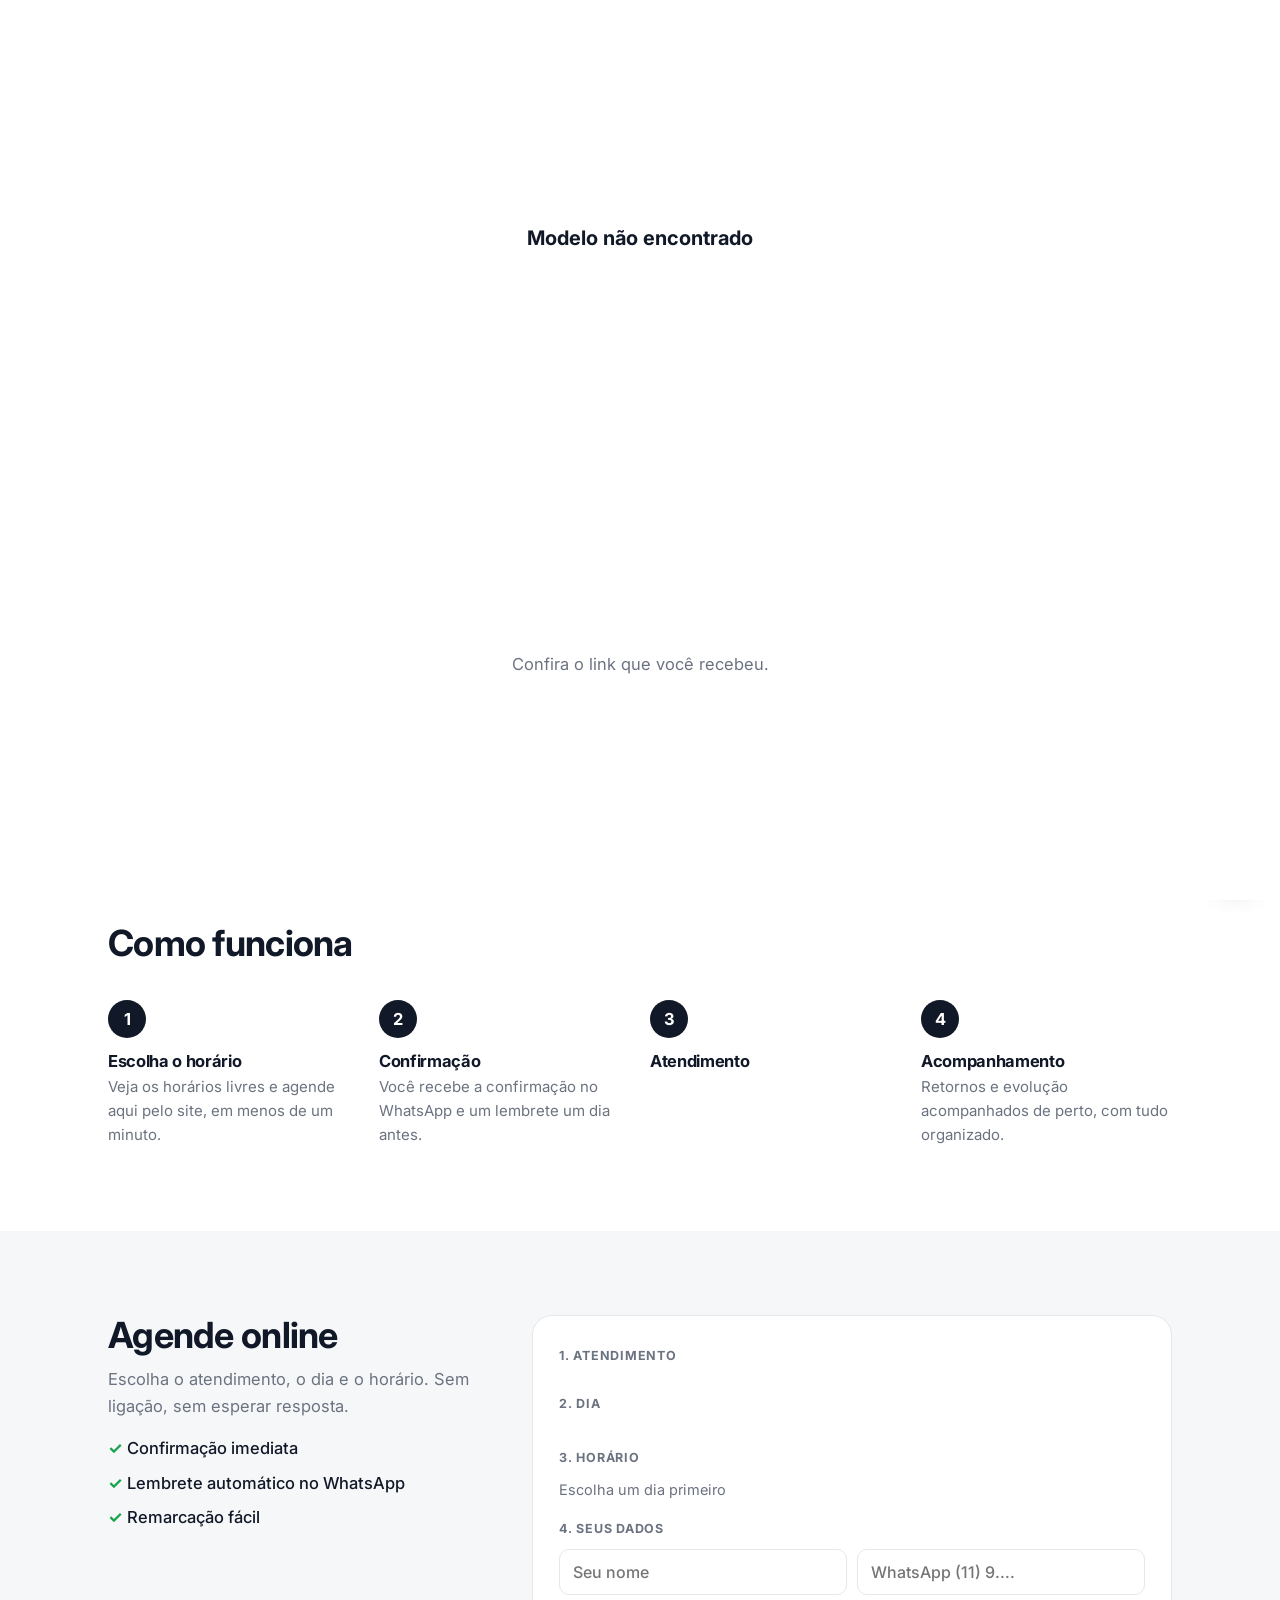
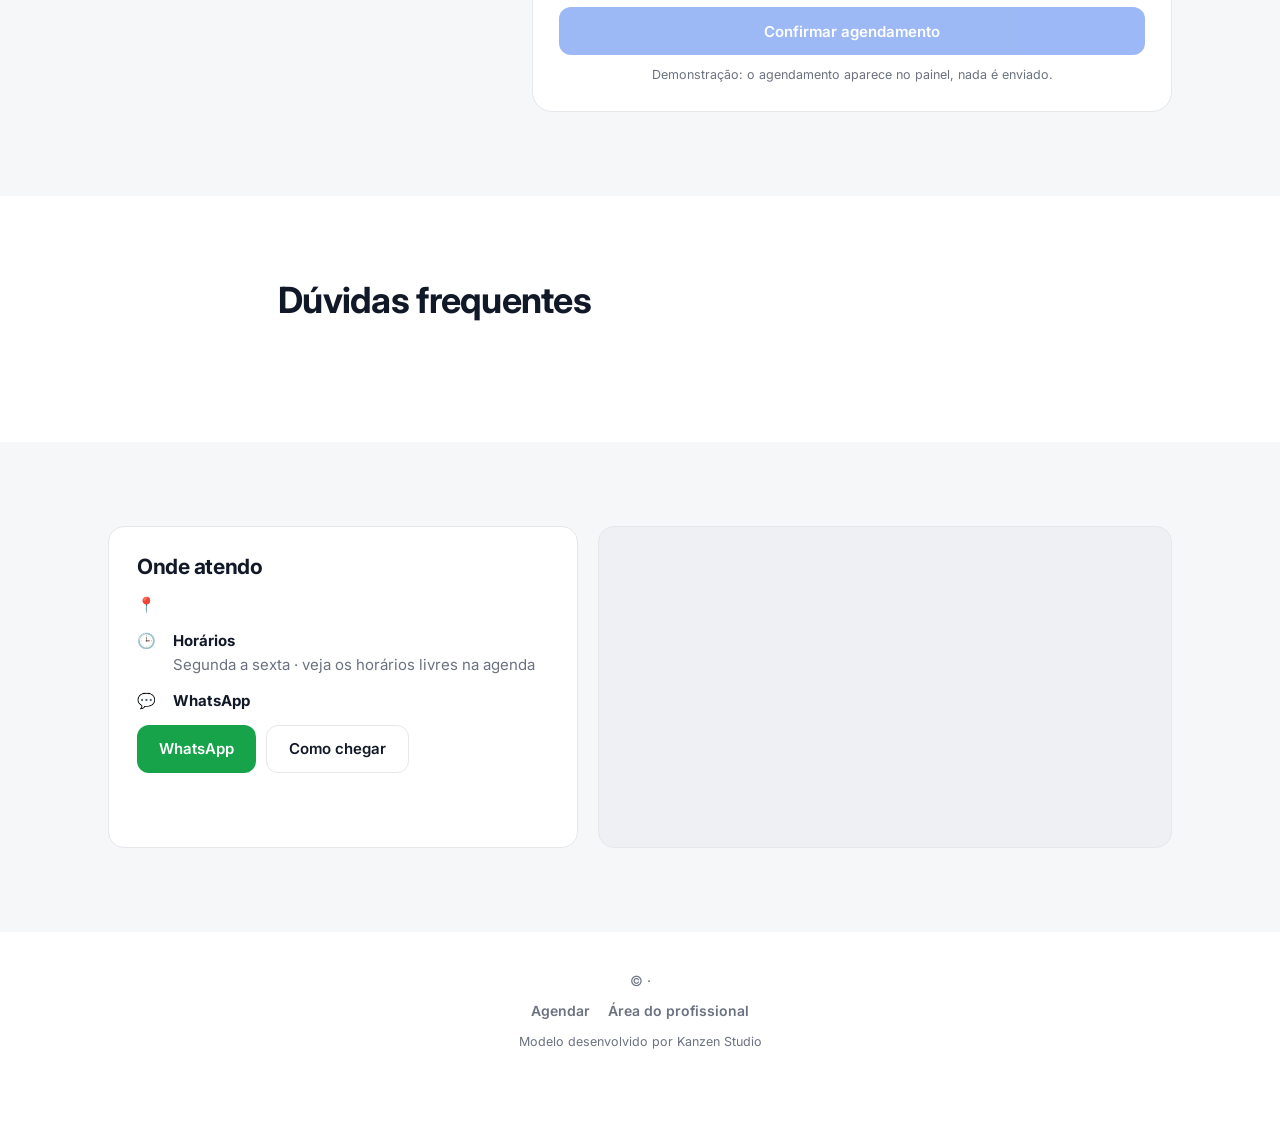
==== m/index.html @ 59c3f10d "Add files via upload" ====
<!doctype html>
<html lang="pt-BR">
<head>
<meta charset="utf-8">
<meta name="viewport" content="width=device-width, initial-scale=1, viewport-fit=cover">
<meta name="robots" content="noindex, nofollow">
<meta name="theme-color" content="#ffffff">
<title>Modelo de site · Kanzen Studio</title>
<link rel="preconnect" href="https://fonts.googleapis.com">
<link rel="preconnect" href="https://fonts.gstatic.com" crossorigin>
<link href="https://fonts.googleapis.com/css2?family=Inter:wght@400;500;600;700;800&display=swap" rel="stylesheet">
<link rel="stylesheet" href="m.css?v=1">
</head>
<body>
<div class="preview-bar">🔍 <b>Modelo</b> feito pela Kanzen Studio para <span data-f="nome"></span> · cores, fotos e textos podem ser personalizados</div>

<nav id="nav">
  <div class="wrap">
    <a class="logo" href="#topo"><span class="mono" data-f="ini"></span><span class="wm"><b data-f="nome"></b><small data-f="prof"></small></span></a>
    <div class="links"><a href="#atendimentos">Atendimentos</a><a href="#como">Como funciona</a><a href="#contato">Onde atendo</a></div>
    <div class="nav-cta"><a class="btn btn-pri" href="#agendar" data-f="cta"></a><button class="burger" id="burger" aria-label="Abrir menu" aria-expanded="false"><span></span><span></span><span></span></button></div>
  </div>
  <div class="mmenu" id="mmenu"><a href="#atendimentos">Atendimentos</a><a href="#como">Como funciona</a><a href="#contato">Onde atendo</a><a class="btn btn-pri" href="#agendar" data-f="cta"></a></div>
</nav>

<header class="hero" id="topo">
  <div class="wrap">
    <div>
      <span class="pill" data-f="tag"></span>
      <h1 data-f="h1"></h1>
      <p class="lead" data-f="lead"></p>
      <div class="ctas"><a class="btn btn-pri" href="#agendar" data-f="cta"></a><a class="btn btn-sec" data-wa target="_blank" rel="noopener">Falar no WhatsApp</a></div>
      <div class="chips-info"><span>📍 <i data-f="bairro"></i> · São Paulo</span><span>🗓️ Agenda online 24h</span><span>💬 Confirmação no WhatsApp</span></div>
    </div>
    <div class="hero-card">
      <div class="hc-top"><span class="mono big" data-f="ini"></span><div><b data-f="nome"></b><small data-f="prof"></small></div></div>
      <div class="hc-row"><span>Próximo horário livre</span><b id="nextSlot">amanhã, 09:00</b></div>
      <div class="hc-row"><span>Atendimento</span><b data-f="modo"></b></div>
      <div class="hc-row"><span>Local</span><b data-f="bairro"></b></div>
      <a class="btn btn-pri wide" href="#agendar" data-f="cta"></a>
      <p class="hc-note">✓ Sem precisar esperar resposta</p>
    </div>
  </div>
</header>

<section id="atendimentos" class="soft">
  <div class="wrap">
    <div class="sh"><h2>Atendimentos</h2><p data-f="servIntro"></p></div>
    <div class="grid" id="servGrid"></div>
  </div>
</section>

<section id="como">
  <div class="wrap">
    <div class="sh"><h2>Como funciona</h2></div>
    <div class="steps">
      <div class="step"><h3>Escolha o horário</h3><p>Veja os horários livres e agende aqui pelo site, em menos de um minuto.</p></div>
      <div class="step"><h3>Confirmação</h3><p>Você recebe a confirmação no WhatsApp e um lembrete um dia antes.</p></div>
      <div class="step"><h3>Atendimento</h3><p data-f="step3"></p></div>
      <div class="step"><h3>Acompanhamento</h3><p>Retornos e evolução acompanhados de perto, com tudo organizado.</p></div>
    </div>
  </div>
</section>

<section id="agendar" class="soft">
  <div class="wrap">
    <div class="booking">
      <div class="intro">
        <h2>Agende online</h2>
        <p>Escolha o atendimento, o dia e o horário. Sem ligação, sem esperar resposta.</p>
        <ul><li>Confirmação imediata</li><li>Lembrete automático no WhatsApp</li><li>Remarcação fácil</li></ul>
      </div>
      <div class="panel">
        <div id="form">
          <h4>1. Atendimento</h4><div class="chips" id="bServ"></div>
          <h4>2. Dia</h4><div class="chips days" id="bDias"></div>
          <h4>3. Horário</h4><div class="chips" id="bHoras"><span class="muted">Escolha um dia primeiro</span></div>
          <h4>4. Seus dados</h4>
          <div class="two"><input id="bNome" placeholder="Seu nome" autocomplete="name"><input id="bTel" placeholder="WhatsApp (11) 9...." inputmode="tel" autocomplete="tel"></div>
          <button class="btn btn-pri wide" id="bOk" disabled>Confirmar agendamento</button>
          <p class="demo-note">Demonstração: o agendamento aparece no painel, nada é enviado.</p>
        </div>
        <div class="done" id="done">
          <div class="ok">✓</div><h3>Agendado!</h3>
          <p>No site real, a confirmação chega no WhatsApp do paciente e o horário aparece na hora no seu painel.</p>
          <div class="resume" id="resume"></div>
          <a class="btn btn-sec wide" id="toPanel">Ver no painel →</a>
          <button class="btn btn-ghost wide" id="bAgain">Fazer outro teste</button>
        </div>
      </div>
    </div>
  </div>
</section>

<section id="duvidas">
  <div class="wrap narrow">
    <div class="sh"><h2>Dúvidas frequentes</h2></div>
    <div id="faq"></div>
  </div>
</section>

<section id="contato" class="soft">
  <div class="wrap contact">
    <div class="c-box">
      <h3>Onde atendo</h3>
      <div class="c-row">📍<span><b data-f="bairro"></b><i data-f="end"></i></span></div>
      <div class="c-row">🕒<span><b>Horários</b>Segunda a sexta · veja os horários livres na agenda</span></div>
      <div class="c-row">💬<span><b>WhatsApp</b><i data-f="tel"></i></span></div>
      <div class="c-actions"><a class="btn btn-wa" data-wa target="_blank" rel="noopener">WhatsApp</a><a class="btn btn-sec" id="rota" target="_blank" rel="noopener">Como chegar</a></div>
    </div>
    <div class="map"><iframe id="mapa" title="Mapa" loading="lazy" referrerpolicy="no-referrer-when-downgrade"></iframe></div>
  </div>
</section>

<footer><div class="wrap"><b data-f="nome"></b><div>© <span id="ano"></span> · <span data-f="prof"></span></div><div class="row"><a href="#agendar">Agendar</a><a id="toPanel2">Área do profissional</a></div><div class="kz">Modelo desenvolvido por Kanzen Studio</div></div></footer>
<a class="wa-float" data-wa target="_blank" rel="noopener" aria-label="WhatsApp"><svg viewBox="0 0 24 24"><path d="M12 2a10 10 0 0 0-8.6 15.1L2 22l5-1.3A10 10 0 1 0 12 2zm5.3 14.1c-.2.6-1.3 1.2-1.8 1.2-.5.1-1 .1-3.3-.8-2.8-1.1-4.5-3.9-4.7-4.1-.1-.2-1.1-1.5-1.1-2.9s.7-2.1 1-2.4c.3-.3.6-.3.8-.3h.6c.2 0 .4 0 .6.5l.9 2.1c.1.2.1.3 0 .5l-.3.5-.4.5c-.1.1-.3.3-.1.6.2.3.8 1.3 1.7 2.1 1.1 1 2.1 1.3 2.4 1.5.3.1.5.1.6-.1l.9-1c.2-.3.4-.2.6-.1l2 .9c.3.1.5.2.5.3.1.2.1.7-.1 1.3z"/></svg></a>
<div class="nf" id="nf"><b>Modelo não encontrado</b><p>Confira o link que você recebeu.</p></div>
<script src="m.js?v=1"></script>
</body>
</html>
---- m/m.css ----
:root{--bg:#fff;--soft:#f6f7f9;--ink:#111827;--muted:#6b7280;--line:#e5e7eb;--pri:#2563eb;--pri-d:#1d4ed8;--pri-soft:#eff6ff;--ok:#16a34a;--ok-soft:#ecfdf5;--warn:#f59e0b;--r:16px;--pad:clamp(16px,4vw,28px)}
*{box-sizing:border-box;margin:0;padding:0}
html{scroll-behavior:smooth;-webkit-text-size-adjust:100%}
body{background:var(--bg);color:var(--ink);font-family:Inter,system-ui,sans-serif;font-size:clamp(15.5px,1.5vw,16.5px);line-height:1.6;overflow-x:hidden}
a{color:inherit}
h1,h2,h3{line-height:1.15;letter-spacing:-.02em}
.wrap{max-width:1120px;margin:0 auto;padding:0 var(--pad)}
.narrow{max-width:780px}
.muted{color:var(--muted);font-size:14.5px}
.preview-bar{background:var(--ink);color:#fff;font-size:12.5px;text-align:center;padding:7px var(--pad);line-height:1.4}
.preview-bar b{color:#fbbf24}
nav{position:sticky;top:0;z-index:40;background:rgba(255,255,255,.95);backdrop-filter:blur(10px);-webkit-backdrop-filter:blur(10px);border-bottom:1px solid var(--line)}
nav .wrap{display:flex;align-items:center;justify-content:space-between;height:64px;gap:12px}
.logo{display:flex;align-items:center;gap:10px;text-decoration:none;min-width:0}
.mono{width:38px;height:38px;border-radius:50%;background:var(--ink);color:#fff;display:grid;place-items:center;font-weight:700;font-size:14px;flex:none;letter-spacing:.02em}
.mono.big{width:52px;height:52px;font-size:18px}
.wm{display:flex;flex-direction:column;line-height:1.15;min-width:0}
.wm b{font-size:15.5px;white-space:nowrap;overflow:hidden;text-overflow:ellipsis}
.wm small{font-size:12.5px;color:var(--muted)}
.links{display:flex;gap:24px;font-weight:600;font-size:14.5px}
.links a{text-decoration:none;color:var(--muted)}.links a:hover{color:var(--ink)}
.nav-cta{display:flex;align-items:center;gap:8px}
.burger{display:none;width:44px;height:44px;border:1px solid var(--line);background:#fff;border-radius:12px;cursor:pointer}
.burger span{display:block;width:20px;height:2px;background:var(--ink);margin:4px auto;border-radius:2px}
.mmenu{display:none;flex-direction:column;padding:6px var(--pad) 18px;border-top:1px solid var(--line)}
.mmenu a{padding:13px 4px;font-weight:600;text-decoration:none;border-bottom:1px solid var(--line)}
.mmenu .btn{margin-top:14px;justify-content:center;border:0}
nav.open .mmenu{display:flex}
@media(max-width:860px){.links{display:none}.burger{display:block}.nav-cta .btn{display:none}}
.btn{display:inline-flex;align-items:center;justify-content:center;gap:8px;border:0;cursor:pointer;font:600 15px Inter,sans-serif;padding:13px 22px;min-height:48px;border-radius:12px;text-decoration:none;white-space:nowrap;transition:background .15s,transform .15s}
.btn:hover{transform:translateY(-1px)}
.btn-pri{background:var(--pri);color:#fff}.btn-pri:hover{background:var(--pri-d)}
.btn-sec{background:#fff;color:var(--ink);border:1.5px solid var(--line)}
.btn-ghost{background:transparent;color:var(--muted)}
.btn-wa{background:var(--ok);color:#fff}
.btn.wide{width:100%}
.btn:disabled{opacity:.45;cursor:not-allowed;transform:none}
.hero{padding:clamp(36px,6vw,72px) 0}
.hero .wrap{display:grid;grid-template-columns:1.2fr .8fr;gap:clamp(28px,5vw,56px);align-items:center}
.pill{display:inline-block;background:var(--pri-soft);color:var(--pri-d);font-weight:600;font-size:13px;padding:6px 12px;border-radius:999px;margin-bottom:16px}
.hero h1{font-size:clamp(32px,5.4vw,54px);font-weight:800;margin-bottom:16px}
.lead{font-size:clamp(16.5px,1.8vw,18.5px);color:var(--muted);max-width:560px;margin-bottom:24px}
.ctas{display:flex;gap:10px;flex-wrap:wrap}
.chips-info{display:flex;flex-wrap:wrap;gap:8px;margin-top:22px}
.chips-info span{background:var(--soft);border:1px solid var(--line);border-radius:999px;padding:6px 12px;font-size:13.5px;font-weight:500}
.chips-info i{font-style:normal}
.hero-card{background:#fff;border:1px solid var(--line);border-radius:20px;padding:22px;box-shadow:0 24px 50px -28px rgba(17,24,39,.3)}
.hc-top{display:flex;gap:12px;align-items:center;margin-bottom:16px}
.hc-top b{display:block;font-size:17px}.hc-top small{color:var(--muted);font-size:13.5px}
.hc-row{display:flex;justify-content:space-between;gap:12px;padding:11px 0;border-top:1px solid var(--line);font-size:14.5px}
.hc-row span{color:var(--muted)}
.hc-row b{text-align:right}
.hero-card .btn{margin-top:14px}
.hc-note{text-align:center;color:var(--ok);font-size:13px;font-weight:600;margin-top:10px}
@media(max-width:860px){.hero .wrap{grid-template-columns:1fr}.ctas .btn{flex:1 1 auto}}
section{padding:clamp(52px,7vw,84px) 0}
section.soft{background:var(--soft)}
.sh{max-width:640px;margin-bottom:clamp(24px,4vw,36px)}
.sh h2{font-size:clamp(26px,3.4vw,36px);font-weight:700;margin-bottom:10px}
.sh p{color:var(--muted)}
.grid{display:grid;grid-template-columns:repeat(4,1fr);gap:16px}
@media(max-width:1000px){.grid{grid-template-columns:repeat(2,1fr)}}
@media(max-width:540px){.grid{grid-template-columns:1fr}}
.card{background:#fff;border:1px solid var(--line);border-radius:var(--r);padding:22px;display:flex;flex-direction:column}
.card .ico{width:46px;height:46px;border-radius:12px;background:var(--soft);display:grid;place-items:center;font-size:23px;margin-bottom:12px}
.card h3{font-size:17.5px;margin-bottom:6px}
.card p{color:var(--muted);font-size:15px;flex:1}
.card a{margin-top:12px;font-weight:600;color:var(--pri);text-decoration:none;font-size:14.5px;cursor:pointer}
.steps{display:grid;grid-template-columns:repeat(4,1fr);gap:20px;counter-reset:s}
.step{position:relative;padding-top:52px}
.step::before{counter-increment:s;content:counter(s);position:absolute;top:0;left:0;width:38px;height:38px;border-radius:50%;background:var(--ink);color:#fff;font-weight:700;display:grid;place-items:center}
.step h3{font-size:16.5px;margin-bottom:4px}.step p{font-size:15px;color:var(--muted)}
@media(max-width:860px){.steps{grid-template-columns:1fr 1fr}}
@media(max-width:480px){.steps{grid-template-columns:1fr}.step{padding:0 0 0 54px;min-height:40px}}
.booking{display:grid;grid-template-columns:.75fr 1.25fr;gap:clamp(22px,4vw,40px);align-items:start}
.booking h2{font-size:clamp(26px,3.4vw,36px);margin-bottom:10px}
.booking .intro p{color:var(--muted)}
.booking ul{list-style:none;margin-top:16px;display:grid;gap:8px;font-weight:500}
.booking li::before{content:"✓  ";color:var(--ok);font-weight:700}
.panel{background:#fff;border:1px solid var(--line);border-radius:20px;padding:clamp(16px,3vw,26px);min-width:0}
.panel h4{font-size:12.5px;letter-spacing:.06em;text-transform:uppercase;color:var(--muted);margin:4px 0 10px}
.chips{display:flex;flex-wrap:wrap;gap:8px;margin-bottom:18px}
.chip{border:1.5px solid var(--line);background:#fff;border-radius:10px;padding:9px 13px;min-height:44px;font:500 14.5px Inter,sans-serif;cursor:pointer;color:var(--ink)}
.chip:hover{border-color:var(--pri)}
.chip.on{background:var(--pri);border-color:var(--pri);color:#fff}
.chip:disabled{opacity:.35;cursor:not-allowed;text-decoration:line-through}
.days{flex-wrap:nowrap;overflow-x:auto;padding-bottom:6px;-webkit-overflow-scrolling:touch}
.days .chip{display:flex;flex-direction:column;align-items:center;min-width:62px;line-height:1.2;flex:none}
.days .chip small{font-size:12px;opacity:.8}
.two{display:grid;grid-template-columns:1fr 1fr;gap:10px;margin-bottom:12px}
.two input{width:100%;border:1.5px solid var(--line);border-radius:10px;padding:12px 13px;font:500 16px Inter,sans-serif;background:#fff;color:var(--ink)}
.two input:focus{outline:2px solid var(--pri-soft);border-color:var(--pri)}
.demo-note{font-size:12.5px;color:var(--muted);text-align:center;margin-top:10px}
.done{display:none;text-align:center;padding:16px 4px}
.done .ok{width:56px;height:56px;border-radius:50%;background:var(--ok-soft);color:var(--ok);display:grid;place-items:center;font-size:28px;font-weight:800;margin:0 auto 8px}
.done h3{font-size:22px;margin-bottom:6px}.done p{color:var(--muted);font-size:15px}
.done .resume{background:var(--soft);border-radius:12px;padding:14px;margin:14px 0;text-align:left;font-size:15px}
.done .btn{margin-top:8px}
@media(max-width:860px){.booking{grid-template-columns:1fr}}
@media(max-width:520px){.two{grid-template-columns:1fr}}
details{background:#fff;border:1px solid var(--line);border-radius:14px;padding:15px 18px;margin-bottom:10px}
summary{cursor:pointer;font-weight:600;list-style:none;display:flex;justify-content:space-between;gap:12px}
summary::-webkit-details-marker{display:none}
summary::after{content:"+";color:var(--pri);font-size:20px;line-height:1}
details[open] summary::after{content:"–"}
details p{color:var(--muted);margin-top:8px;font-size:15px}
.contact{display:grid;grid-template-columns:.9fr 1.1fr;gap:20px}
.c-box{background:#fff;border:1px solid var(--line);border-radius:var(--r);padding:clamp(20px,3vw,28px)}
.c-box h3{font-size:21px;margin-bottom:14px}
.c-row{display:grid;grid-template-columns:26px 1fr;gap:10px;margin-bottom:12px;color:var(--muted);font-size:15px}
.c-row b{color:var(--ink);display:block}.c-row i{font-style:normal}
.c-actions{display:flex;flex-wrap:wrap;gap:10px;margin-top:6px}
.map{border-radius:var(--r);overflow:hidden;min-height:320px;border:1px solid var(--line);background:#eef0f3}
.map iframe{width:100%;height:100%;min-height:320px;border:0;display:block}
@media(max-width:860px){.contact{grid-template-columns:1fr}.c-actions .btn{flex:1 1 auto}}
footer{padding:34px 0 96px;color:var(--muted);font-size:14px;text-align:center}
footer b{color:var(--ink);display:block;margin-bottom:4px}
footer .row{display:flex;justify-content:center;gap:18px;margin-top:8px}
footer a{text-decoration:none;font-weight:600;cursor:pointer}
footer .kz{margin-top:10px;font-size:12.5px}
.wa-float{position:fixed;right:max(16px,env(safe-area-inset-right));bottom:max(16px,env(safe-area-inset-bottom));width:56px;height:56px;border-radius:50%;background:#25d366;display:grid;place-items:center;box-shadow:0 8px 24px rgba(0,0,0,.2);z-index:30}
.wa-float svg{width:29px;height:29px;fill:#fff}
.nf{display:none;position:fixed;inset:0;background:#fff;z-index:99;place-items:center;text-align:center;padding:24px}
.nf b{font-size:20px;display:block}.nf p{color:var(--muted)}
body.notfound .nf{display:grid}
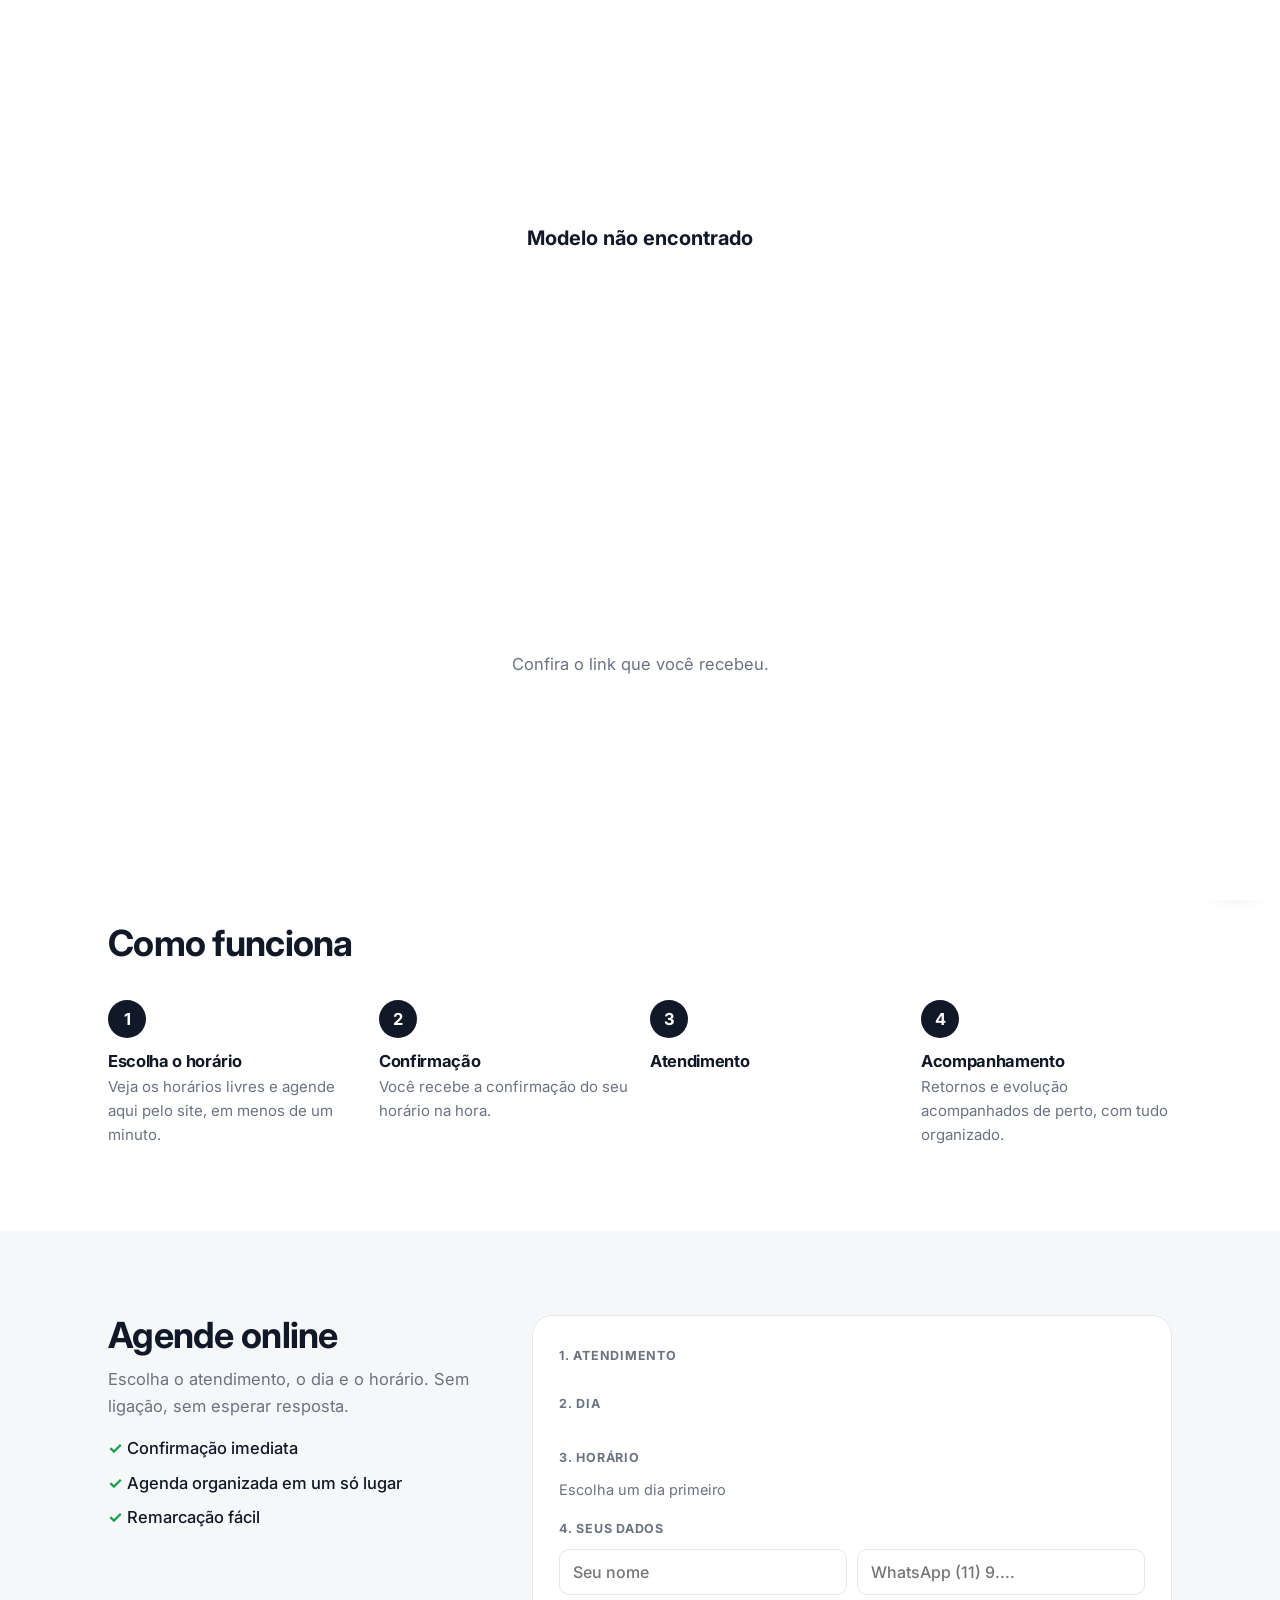
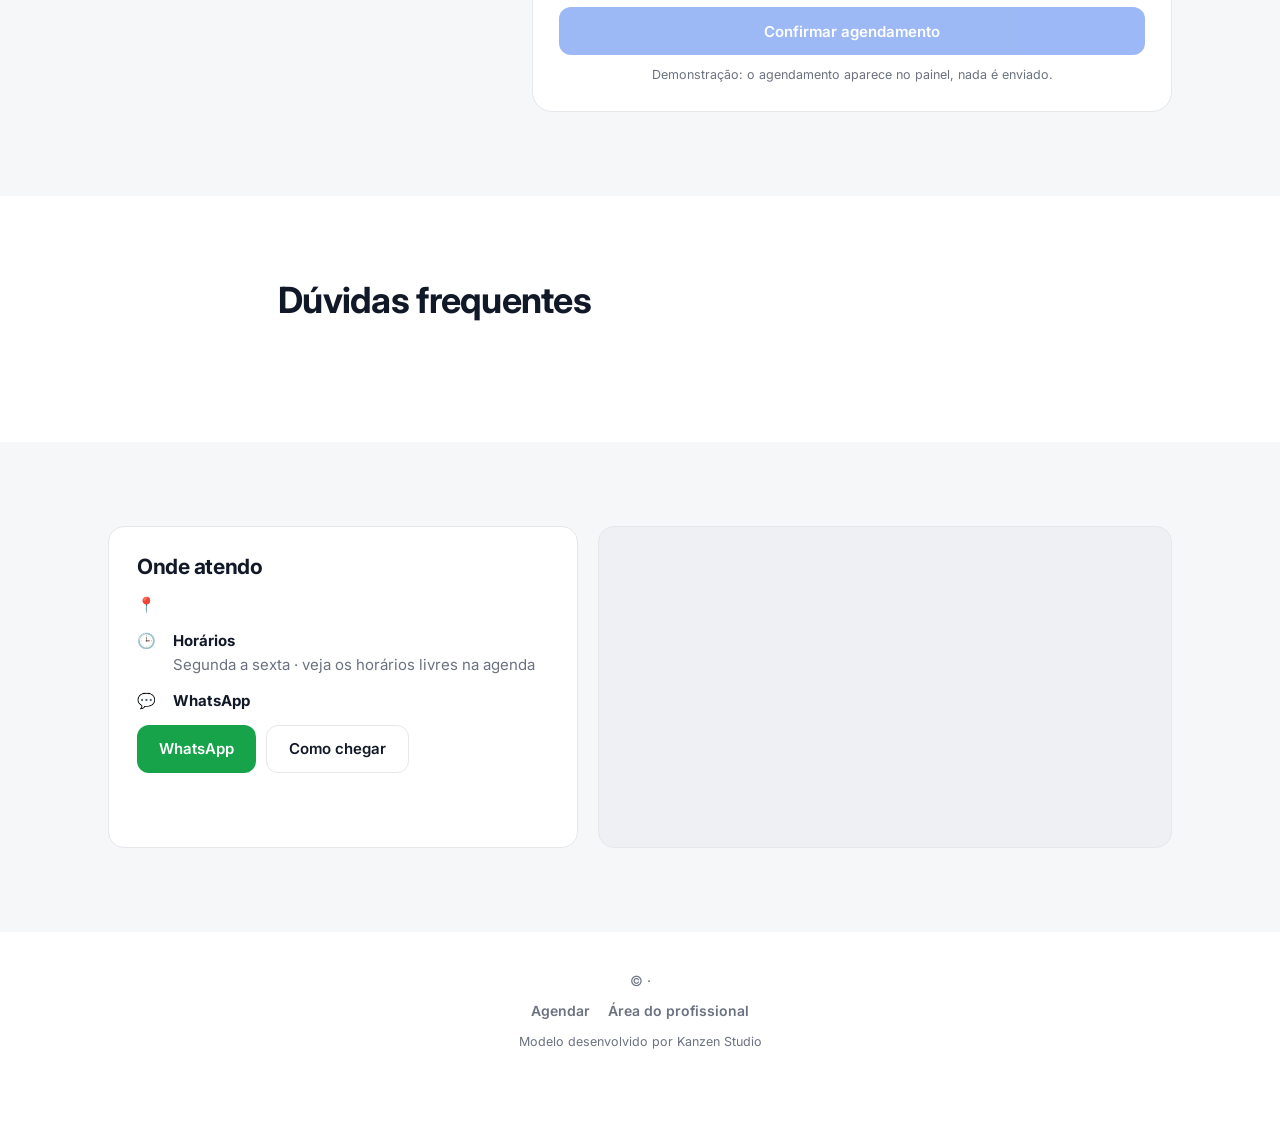
==== commit 21a4fb3d: "Add files via upload" ====
--- a/m/index.html
+++ b/m/index.html
@@ -30,7 +30,7 @@
       <h1 data-f="h1"></h1>
       <p class="lead" data-f="lead"></p>
       <div class="ctas"><a class="btn btn-pri" href="#agendar" data-f="cta"></a><a class="btn btn-sec" data-wa target="_blank" rel="noopener">Falar no WhatsApp</a></div>
-      <div class="chips-info"><span>📍 <i data-f="bairro"></i> · São Paulo</span><span>🗓️ Agenda online 24h</span><span>💬 Confirmação no WhatsApp</span></div>
+      <div class="chips-info"><span>📍 <i data-f="bairro"></i> · São Paulo</span><span>🗓️ Agenda online 24h</span></div>
     </div>
     <div class="hero-card">
       <div class="hc-top"><span class="mono big" data-f="ini"></span><div><b data-f="nome"></b><small data-f="prof"></small></div></div>
@@ -55,7 +55,7 @@
     <div class="sh"><h2>Como funciona</h2></div>
     <div class="steps">
       <div class="step"><h3>Escolha o horário</h3><p>Veja os horários livres e agende aqui pelo site, em menos de um minuto.</p></div>
-      <div class="step"><h3>Confirmação</h3><p>Você recebe a confirmação no WhatsApp e um lembrete um dia antes.</p></div>
+      <div class="step"><h3>Confirmação</h3><p>Você recebe a confirmação do seu horário na hora.</p></div>
       <div class="step"><h3>Atendimento</h3><p data-f="step3"></p></div>
       <div class="step"><h3>Acompanhamento</h3><p>Retornos e evolução acompanhados de perto, com tudo organizado.</p></div>
     </div>
@@ -68,7 +68,7 @@
       <div class="intro">
         <h2>Agende online</h2>
         <p>Escolha o atendimento, o dia e o horário. Sem ligação, sem esperar resposta.</p>
-        <ul><li>Confirmação imediata</li><li>Lembrete automático no WhatsApp</li><li>Remarcação fácil</li></ul>
+        <ul><li>Confirmação imediata</li><li>Agenda organizada em um só lugar</li><li>Remarcação fácil</li></ul>
       </div>
       <div class="panel">
         <div id="form">
